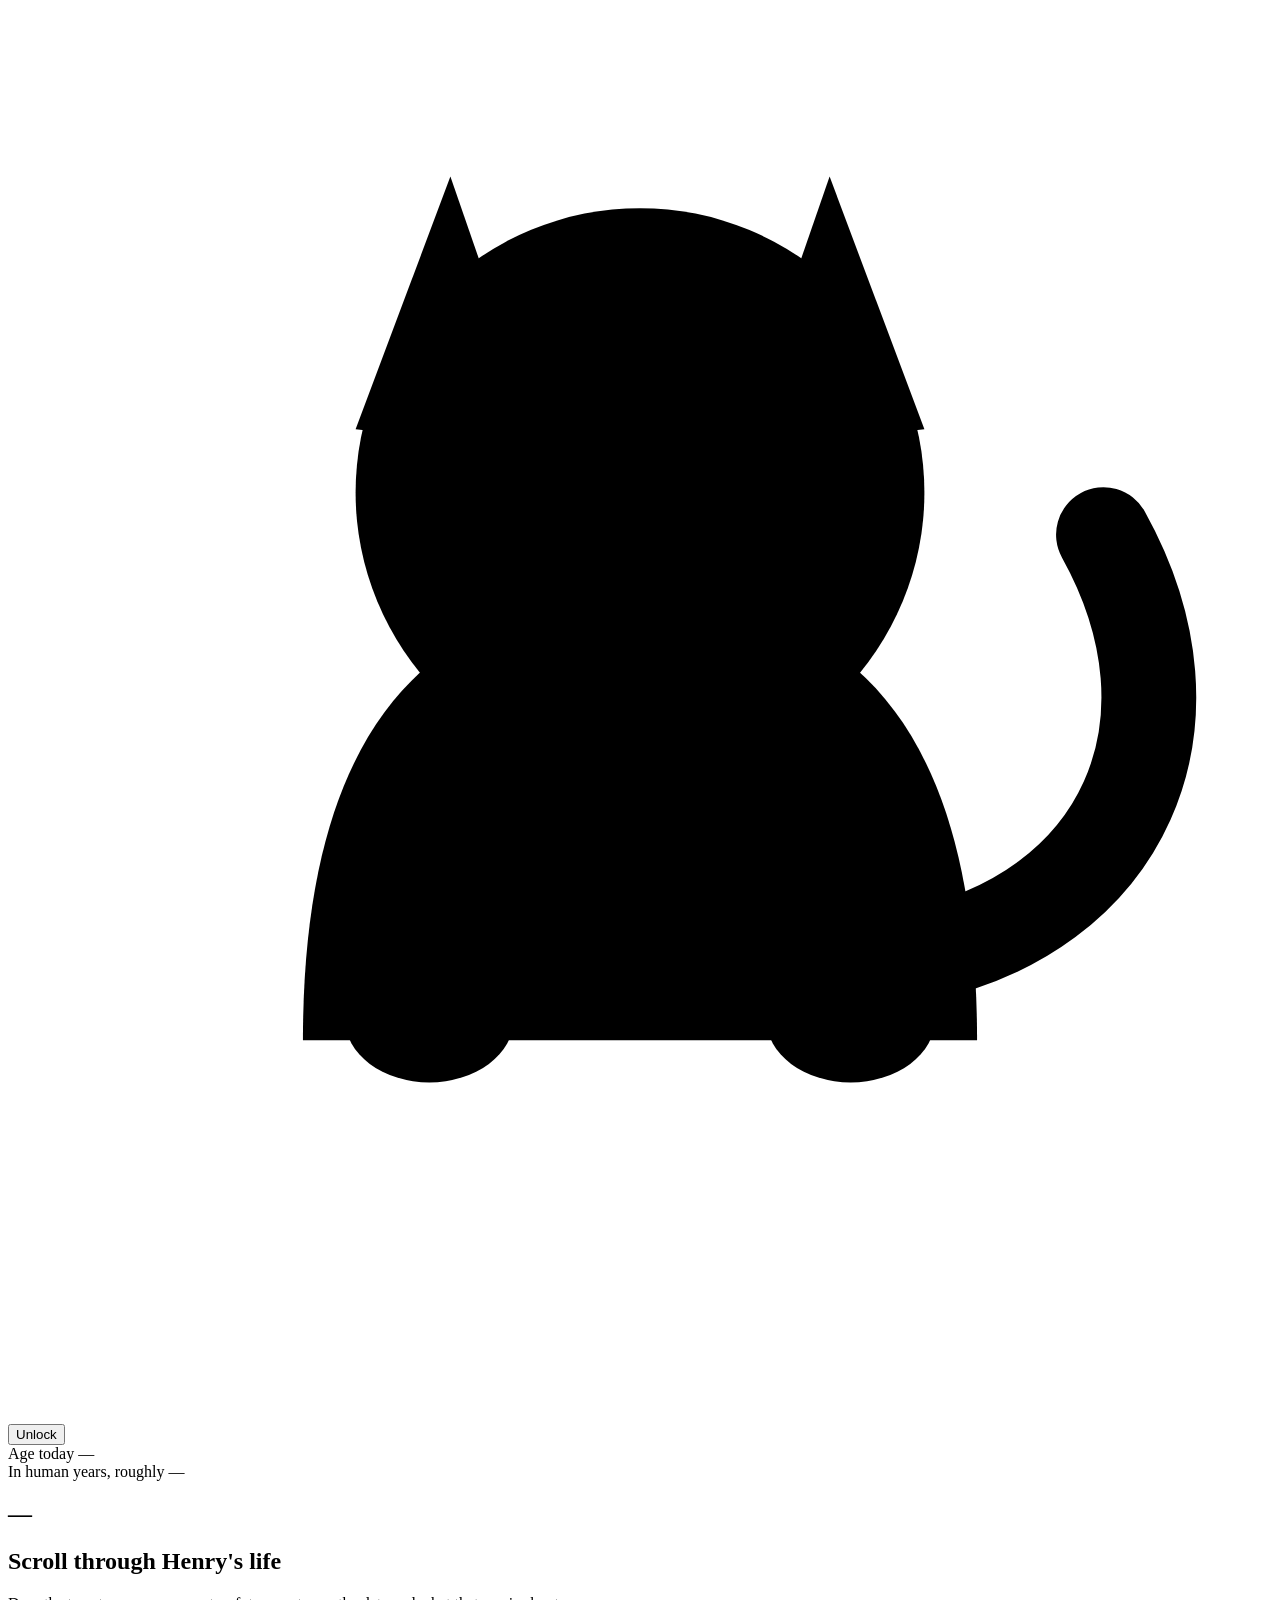
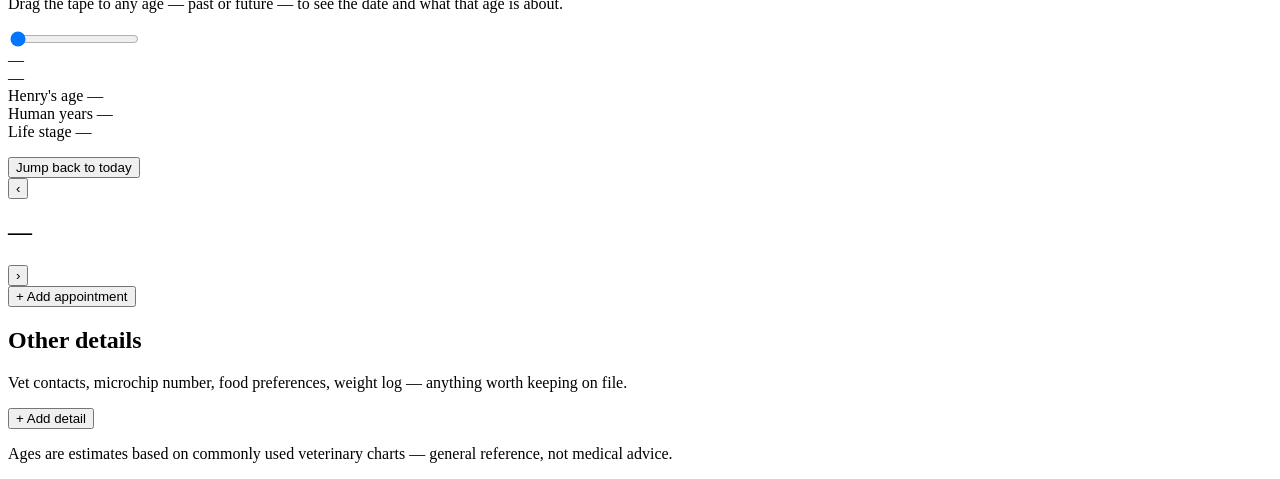
==== src/HenryTracker/wwwroot/index.html @ 875ab9ca "Initial commit: Henry's Age Tracker - ASP.NET Core 8 minimal API backend, zero external NuGet depend" ====
<!DOCTYPE html>
<html lang="en">
<head>
  <meta charset="UTF-8" />
  <meta name="viewport" content="width=device-width, initial-scale=1.0" />
  <title>Henry's Age Tracker</title>
  <link rel="icon" type="image/svg+xml" href="/favicon.svg" />
  <link rel="stylesheet" href="/css/styles.css" />
</head>
<body>
  <div class="page">

    <header class="hero">
      <div class="hero-mark" aria-hidden="true">
        <svg viewBox="0 0 120 120" xmlns="http://www.w3.org/2000/svg">
          <path d="M 86 90 C 106 86, 114 68, 104 50" fill="none" stroke="currentColor" stroke-width="9" stroke-linecap="round"/>
          <path d="M 28 98 C 28 66, 42 56, 60 56 C 78 56, 92 66, 92 98 Z" fill="currentColor"/>
          <polygon points="33,40 42,16 51,42" fill="currentColor"/>
          <polygon points="69,42 78,16 87,40" fill="currentColor"/>
          <circle cx="60" cy="46" r="27" fill="currentColor"/>
          <ellipse cx="50" cy="45" rx="3.6" ry="5" fill="var(--card)"/>
          <ellipse cx="70" cy="45" rx="3.6" ry="5" fill="var(--card)"/>
          <path d="M 60 52 C 69 52, 74 64, 69 82 C 66 94, 54 94, 51 82 C 46 64, 51 52, 60 52 Z" fill="var(--card)"/>
          <ellipse cx="40" cy="96" rx="8" ry="6" fill="var(--card)"/>
          <ellipse cx="80" cy="96" rx="8" ry="6" fill="var(--card)"/>
        </svg>
      </div>
      <div class="hero-text">
        <p class="eyebrow" id="lifeStageEyebrow">&nbsp;</p>
        <h1 id="catName">&nbsp;</h1>
        <p class="hero-sub" id="catMeta">&nbsp;</p>
      </div>
      <button id="authToggle" class="lock-btn" type="button" data-authed="false">
        <span id="authToggleLabel">Unlock</span>
      </button>
    </header>

    <section class="card age-readout">
      <div class="age-readout-grid">
        <div>
          <span class="label">Age today</span>
          <span class="big-mono" id="ageFormatted">—</span>
        </div>
        <div>
          <span class="label">In human years, roughly</span>
          <span class="big-mono" id="humanYears">—</span>
        </div>
      </div>
    </section>

    <section class="card stage-card">
      <h2><span id="stageName">—</span> <span class="stage-range" id="stageRange"></span></h2>
      <p class="stage-summary" id="stageSummary"></p>
      <p id="stageDescription"></p>
    </section>

    <div class="seam"></div>

    <section class="card timeline-card">
      <h2>Scroll through Henry's life</h2>
      <p class="hint">Drag the tape to any age — past or future — to see the date and what that age is about.</p>

      <div class="tape-slider">
        <input type="range" id="timelineSlider" class="tape-input" min="0" max="25" step="0.02" value="0"
               aria-label="Cat age in years" />
        <div class="tape-labels" id="tapeLabels"></div>
      </div>

      <div class="timeline-readout">
        <div class="timeline-toprow">
          <div class="timeline-date" id="timelineDate">—</div>
          <div class="timeline-relative" id="timelineRelative">—</div>
        </div>
        <div class="timeline-stats">
          <div class="timeline-stat">
            <span class="label">Henry's age</span>
            <span class="value" id="timelineAge">—</span>
          </div>
          <div class="timeline-stat">
            <span class="label">Human years</span>
            <span class="value" id="timelineHuman">—</span>
          </div>
          <div class="timeline-stat">
            <span class="label">Life stage</span>
            <span class="value" id="timelineStage">—</span>
          </div>
        </div>
        <p class="timeline-desc" id="timelineDesc"></p>
        <button id="resetTimeline" class="text-btn" type="button">Jump back to today</button>
      </div>
    </section>

    <div class="seam"></div>

    <section class="card calendar-card">
      <div class="calendar-header">
        <button class="calendar-nav-btn" id="prevMonth" type="button" aria-label="Previous month">‹</button>
        <h2 id="calendarMonthLabel">—</h2>
        <button class="calendar-nav-btn" id="nextMonth" type="button" aria-label="Next month">›</button>
      </div>
      <div class="calendar-grid" id="calendarGrid"></div>

      <div id="appointmentList" class="appointment-list"></div>
      <button id="addAppointmentBtn" class="primary-btn hidden" type="button">+ Add appointment</button>
    </section>

    <section class="card details-card">
      <h2>Other details</h2>
      <p class="hint">Vet contacts, microchip number, food preferences, weight log — anything worth keeping on file.</p>
      <div id="detailsList"></div>
      <button id="addDetailBtn" class="primary-btn hidden" type="button">+ Add detail</button>
    </section>

    <footer>
      <p>Ages are estimates based on commonly used veterinary charts — general reference, not medical advice.</p>
    </footer>
  </div>

  <div id="modalOverlay" class="modal-overlay hidden">
    <div class="modal">
      <div class="modal-inner" id="modalContent"></div>
    </div>
  </div>

  <div id="toast" class="toast hidden"></div>

  <script src="/js/app.js"></script>
</body>
</html>
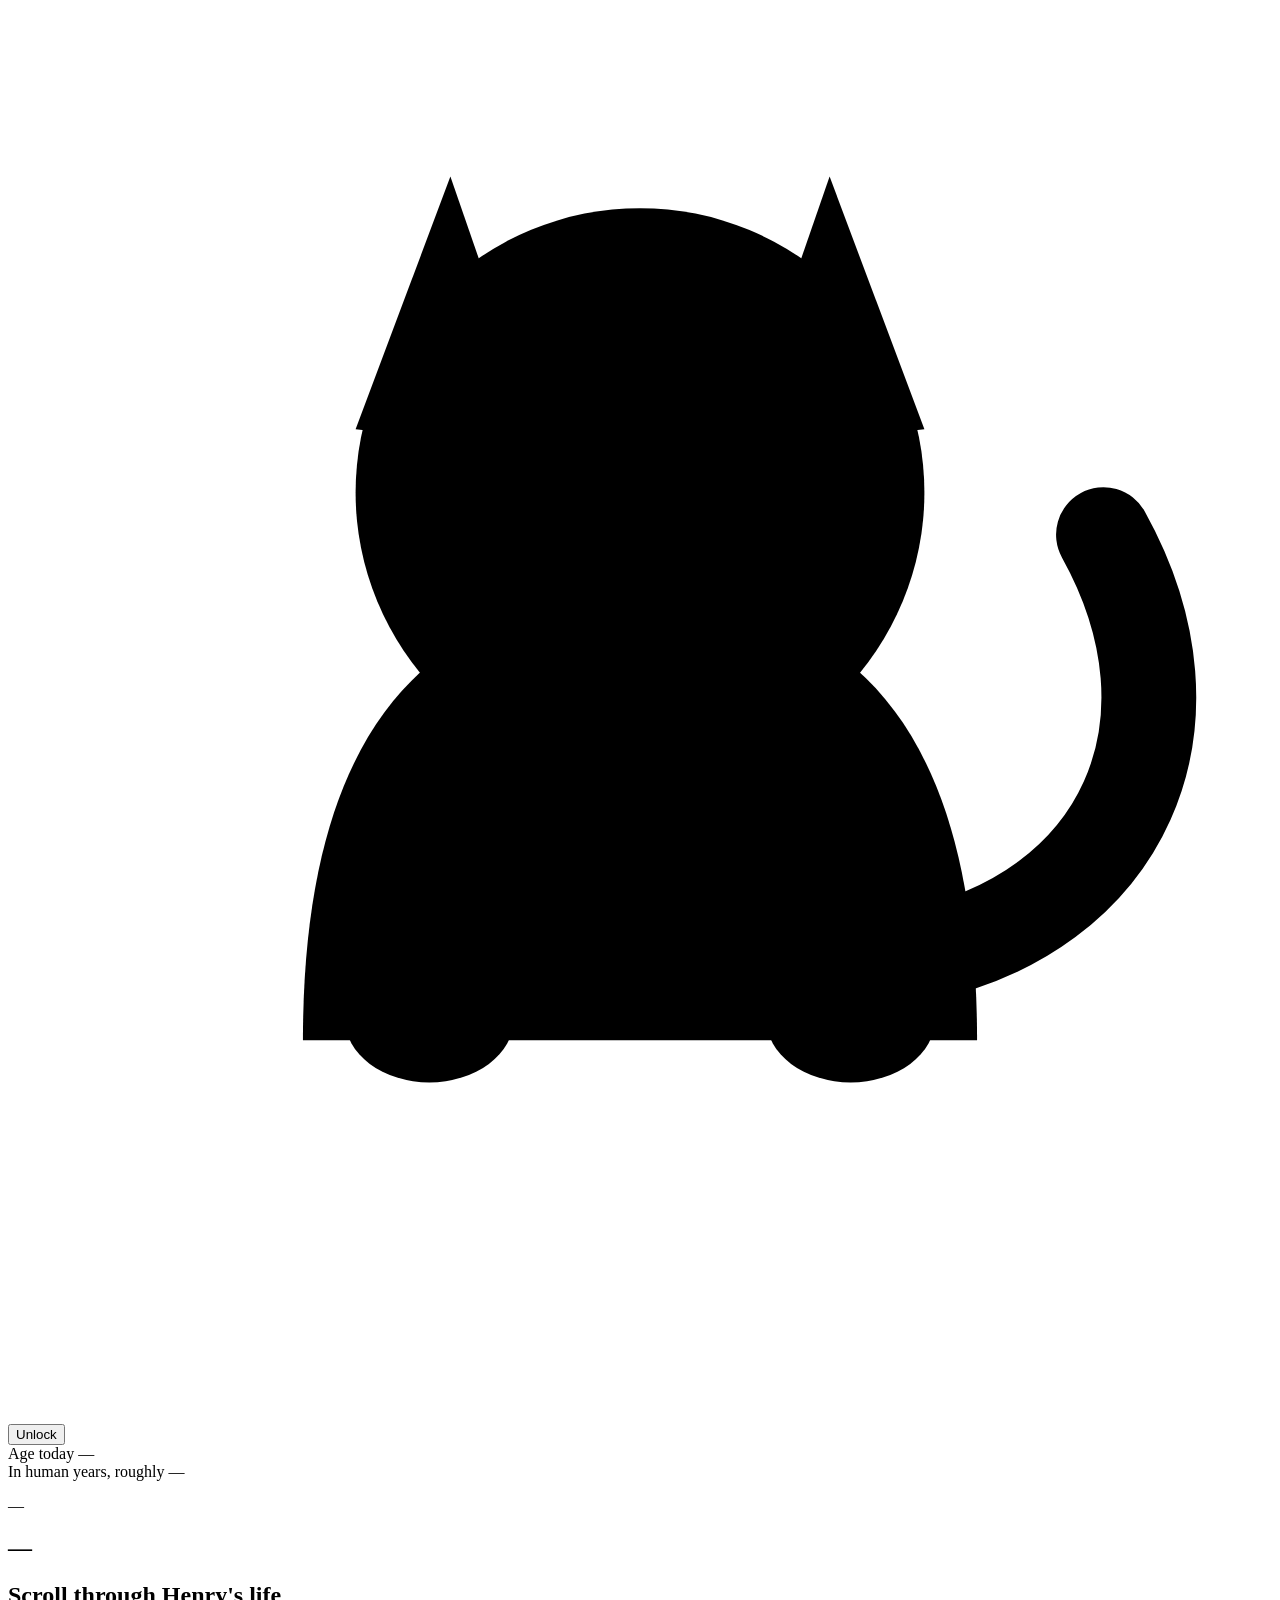
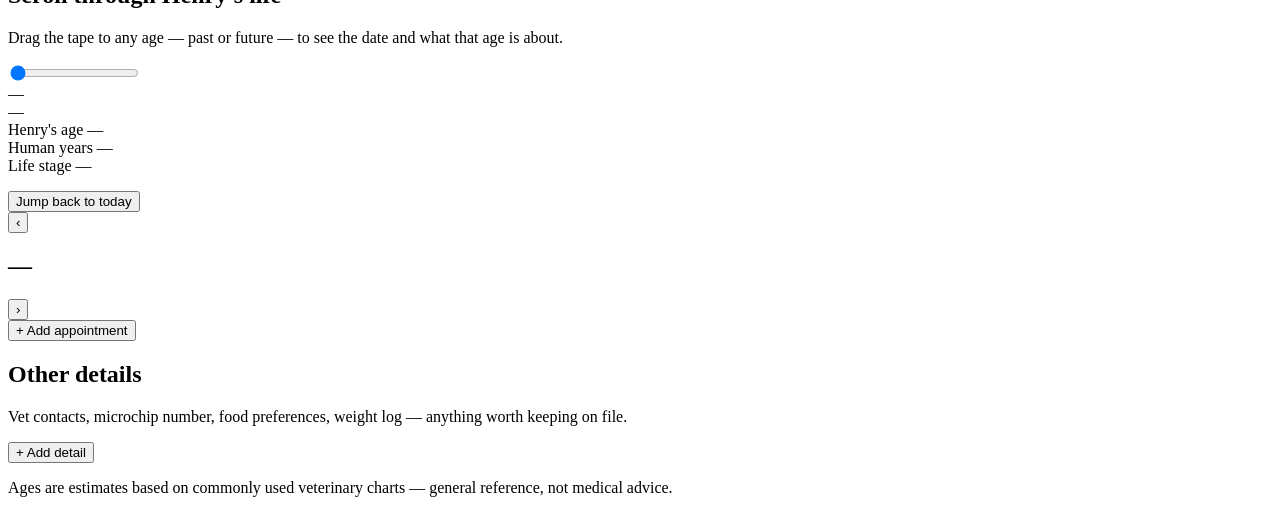
==== commit 97480eef: "Show Henry's birthdate in the age readout card Added a small caption below the age/human-years grid." ====
--- a/src/HenryTracker/wwwroot/index.html
+++ b/src/HenryTracker/wwwroot/index.html
@@ -46,6 +46,7 @@
           <span class="big-mono" id="humanYears">—</span>
         </div>
       </div>
+      <p class="birthdate-note" id="birthdateNote">—</p>
     </section>
 
     <section class="card stage-card">
